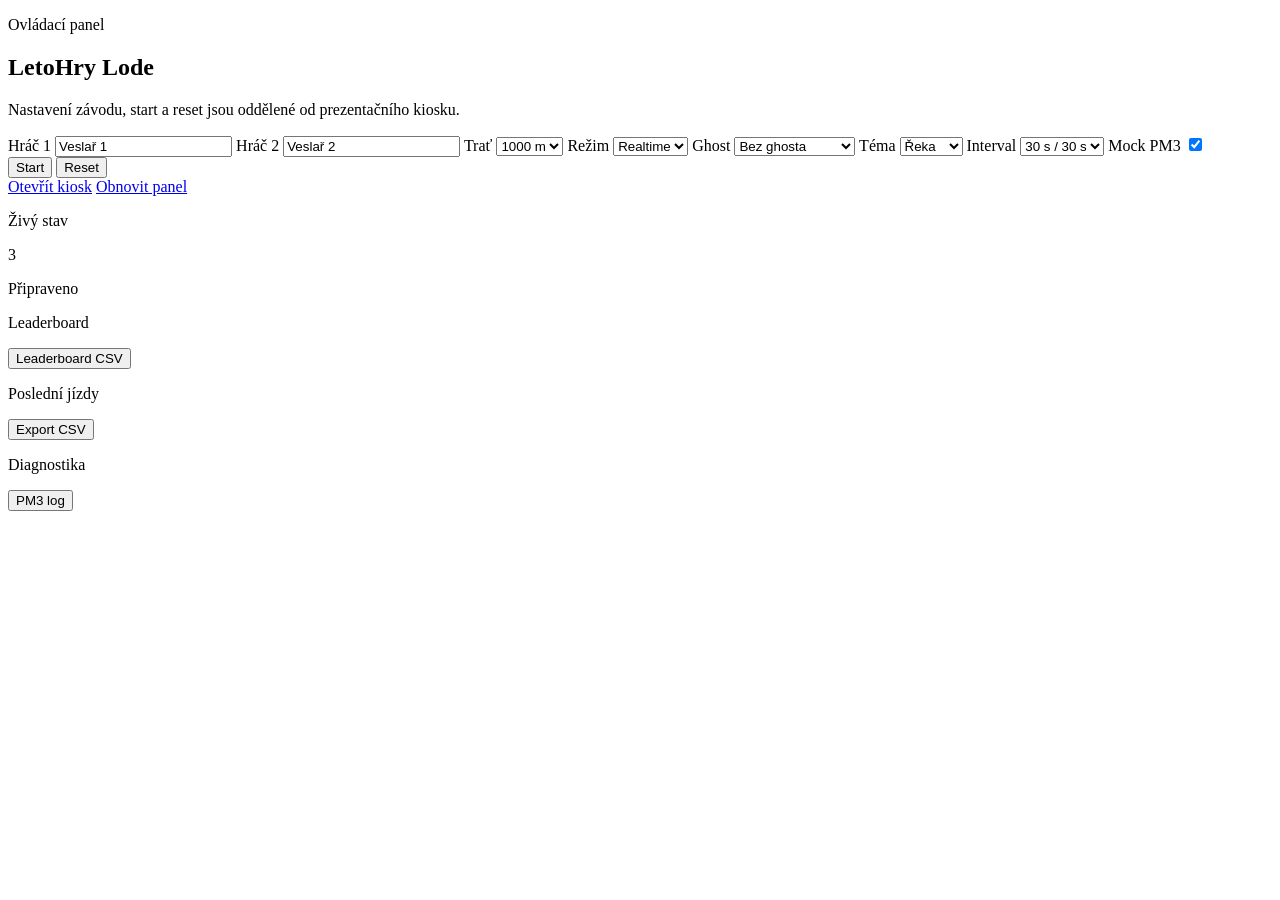
==== frontend/control.html @ 545ff9d8 "update add control panel page" ====
<!doctype html>
<html lang="cs">
  <head>
    <meta charset="utf-8" />
    <meta name="viewport" content="width=device-width, initial-scale=1" />
    <title>LetoHry Lode | Ovládání</title>
    <link rel="preconnect" href="https://fonts.googleapis.com" />
    <link rel="preconnect" href="https://fonts.gstatic.com" crossorigin />
    <link href="https://fonts.googleapis.com/css2?family=Chakra+Petch:wght@400;500;600;700&family=Space+Grotesk:wght@400;500;700&display=swap" rel="stylesheet" />
    <link rel="stylesheet" href="/styles.css" />
  </head>
  <body>
    <main class="app-shell control-shell theme-river" data-theme="river">
      <section class="hud-panel">
        <div>
          <p class="eyebrow">Ovládací panel</p>
          <h1>LetoHry Lode</h1>
          <p class="panel-copy">Nastavení závodu, start a reset jsou oddělené od prezentačního kiosku.</p>
        </div>
        <div class="control-grid">
          <label>
            Hráč 1
            <input id="player1" value="Veslař 1" maxlength="20" />
          </label>
          <label>
            Hráč 2
            <input id="player2" value="Veslař 2" maxlength="20" />
          </label>
          <label>
            Trať
            <select id="distance">
              <option value="500">500 m</option>
              <option value="1000" selected>1000 m</option>
              <option value="2000">2000 m</option>
            </select>
          </label>
          <label>
            Režim
            <select id="mode">
              <option value="realtime">Realtime</option>
              <option value="ghost">Ghost</option>
              <option value="interval">Interval</option>
            </select>
          </label>
          <label>
            Ghost
            <select id="ghostSource">
              <option value="none">Bez ghosta</option>
              <option value="previous">Předchozí výkon</option>
              <option value="personal_best">Osobní rekord</option>
            </select>
          </label>
          <label>
            Téma
            <select id="theme">
              <option value="river">Řeka</option>
              <option value="lake">Jezero</option>
              <option value="night">Noc</option>
            </select>
          </label>
          <label>
            Interval
            <select id="intervalPreset">
              <option value="30,30">30 s / 30 s</option>
              <option value="60,60">60 s / 60 s</option>
            </select>
          </label>
          <label class="toggle-label">
            <span>Mock PM3</span>
            <input id="useMock" type="checkbox" checked />
          </label>
        </div>
        <div class="button-row">
          <button id="startButton" class="primary">Start</button>
          <button id="resetButton">Reset</button>
        </div>
        <div class="button-row utility-row">
          <a class="link-button" href="/" target="_blank" rel="noreferrer">Otevřít kiosk</a>
          <a class="link-button" href="/control">Obnovit panel</a>
        </div>
      </section>

      <section class="admin-layout">
        <section class="status-panel">
          <div class="panel-heading">
            <p class="eyebrow">Živý stav</p>
          </div>
          <div class="status-hero">
            <span id="countdown">3</span>
            <p id="eventLabel">Připraveno</p>
          </div>
          <div class="scoreboard" id="scoreboard"></div>
        </section>

        <section class="history-panel">
          <div>
            <div class="panel-heading">
              <p class="eyebrow">Leaderboard</p>
              <button id="exportLeaderboardCsvButton" class="secondary-action">Leaderboard CSV</button>
            </div>
            <div id="leaderboard"></div>
          </div>
          <div>
            <div class="panel-heading">
              <p class="eyebrow">Poslední jízdy</p>
              <button id="exportCsvButton" class="secondary-action">Export CSV</button>
            </div>
            <div id="history"></div>
          </div>
          <div>
            <div class="panel-heading">
              <p class="eyebrow">Diagnostika</p>
              <button id="exportDiagnosticsButton" class="secondary-action">PM3 log</button>
            </div>
            <div id="diagnostics"></div>
          </div>
        </section>
      </section>
    </main>

    <script src="/app.js" type="module"></script>
  </body>
</html>
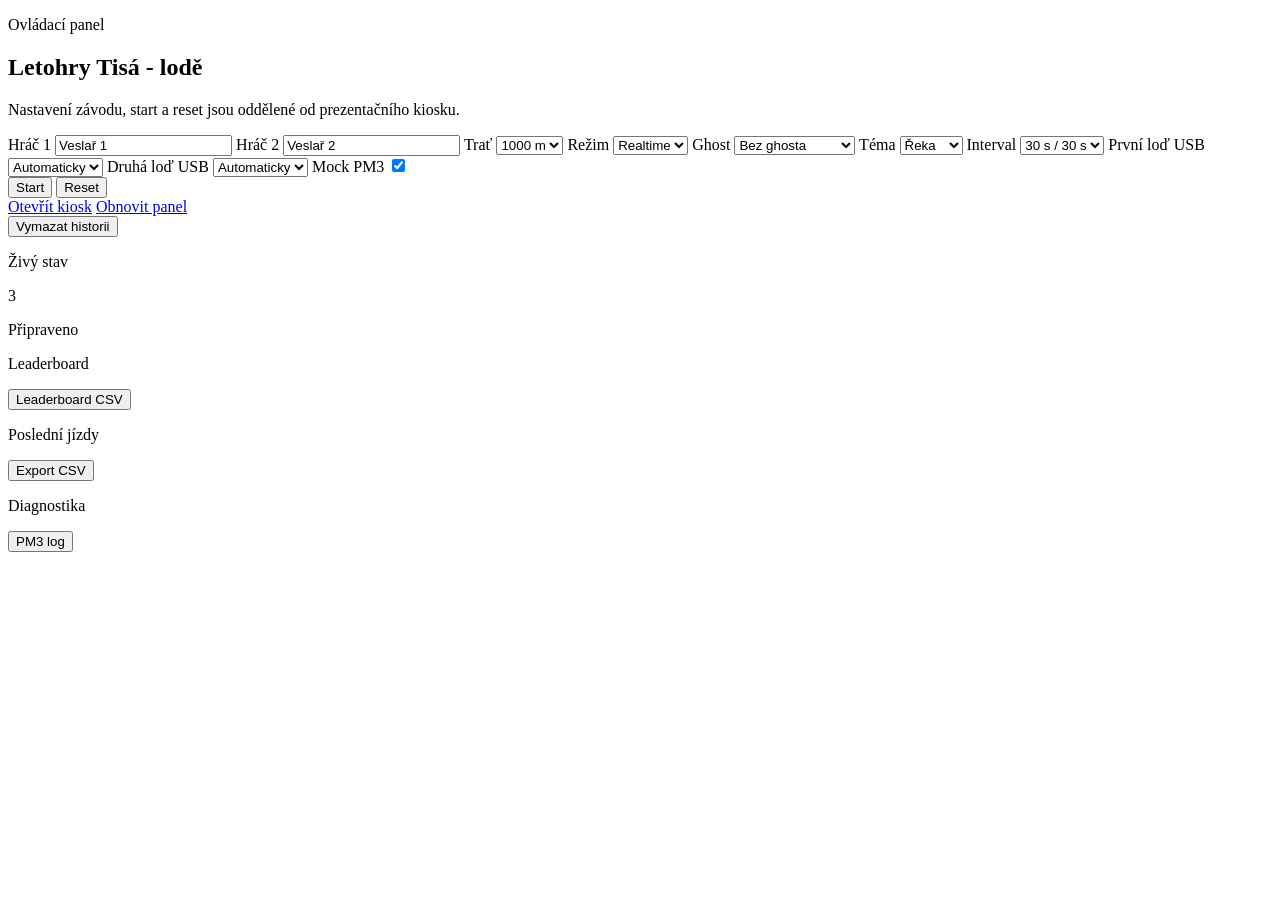
==== commit 1c56caab: "update front and back" ====
--- a/frontend/control.html
+++ b/frontend/control.html
@@ -3,7 +3,7 @@
   <head>
     <meta charset="utf-8" />
     <meta name="viewport" content="width=device-width, initial-scale=1" />
-    <title>LetoHry Lode | Ovládání</title>
+    <title>Letohry Tisá - lodě | Ovládání</title>
     <link rel="preconnect" href="https://fonts.googleapis.com" />
     <link rel="preconnect" href="https://fonts.gstatic.com" crossorigin />
     <link href="https://fonts.googleapis.com/css2?family=Chakra+Petch:wght@400;500;600;700&family=Space+Grotesk:wght@400;500;700&display=swap" rel="stylesheet" />
@@ -14,7 +14,7 @@
       <section class="hud-panel">
         <div>
           <p class="eyebrow">Ovládací panel</p>
-          <h1>LetoHry Lode</h1>
+          <h1>Letohry Tisá - lodě</h1>
           <p class="panel-copy">Nastavení závodu, start a reset jsou oddělené od prezentačního kiosku.</p>
         </div>
         <div class="control-grid">
@@ -65,6 +65,18 @@
               <option value="60,60">60 s / 60 s</option>
             </select>
           </label>
+          <label>
+            První loď USB
+            <select id="serialPort1">
+              <option value="">Automaticky</option>
+            </select>
+          </label>
+          <label>
+            Druhá loď USB
+            <select id="serialPort2">
+              <option value="">Automaticky</option>
+            </select>
+          </label>
           <label class="toggle-label">
             <span>Mock PM3</span>
             <input id="useMock" type="checkbox" checked />
@@ -77,6 +89,9 @@
         <div class="button-row utility-row">
           <a class="link-button" href="/" target="_blank" rel="noreferrer">Otevřít kiosk</a>
           <a class="link-button" href="/control">Obnovit panel</a>
+        </div>
+        <div class="button-row utility-row single-row">
+          <button id="clearHistoryButton" type="button">Vymazat historii</button>
         </div>
       </section>
 
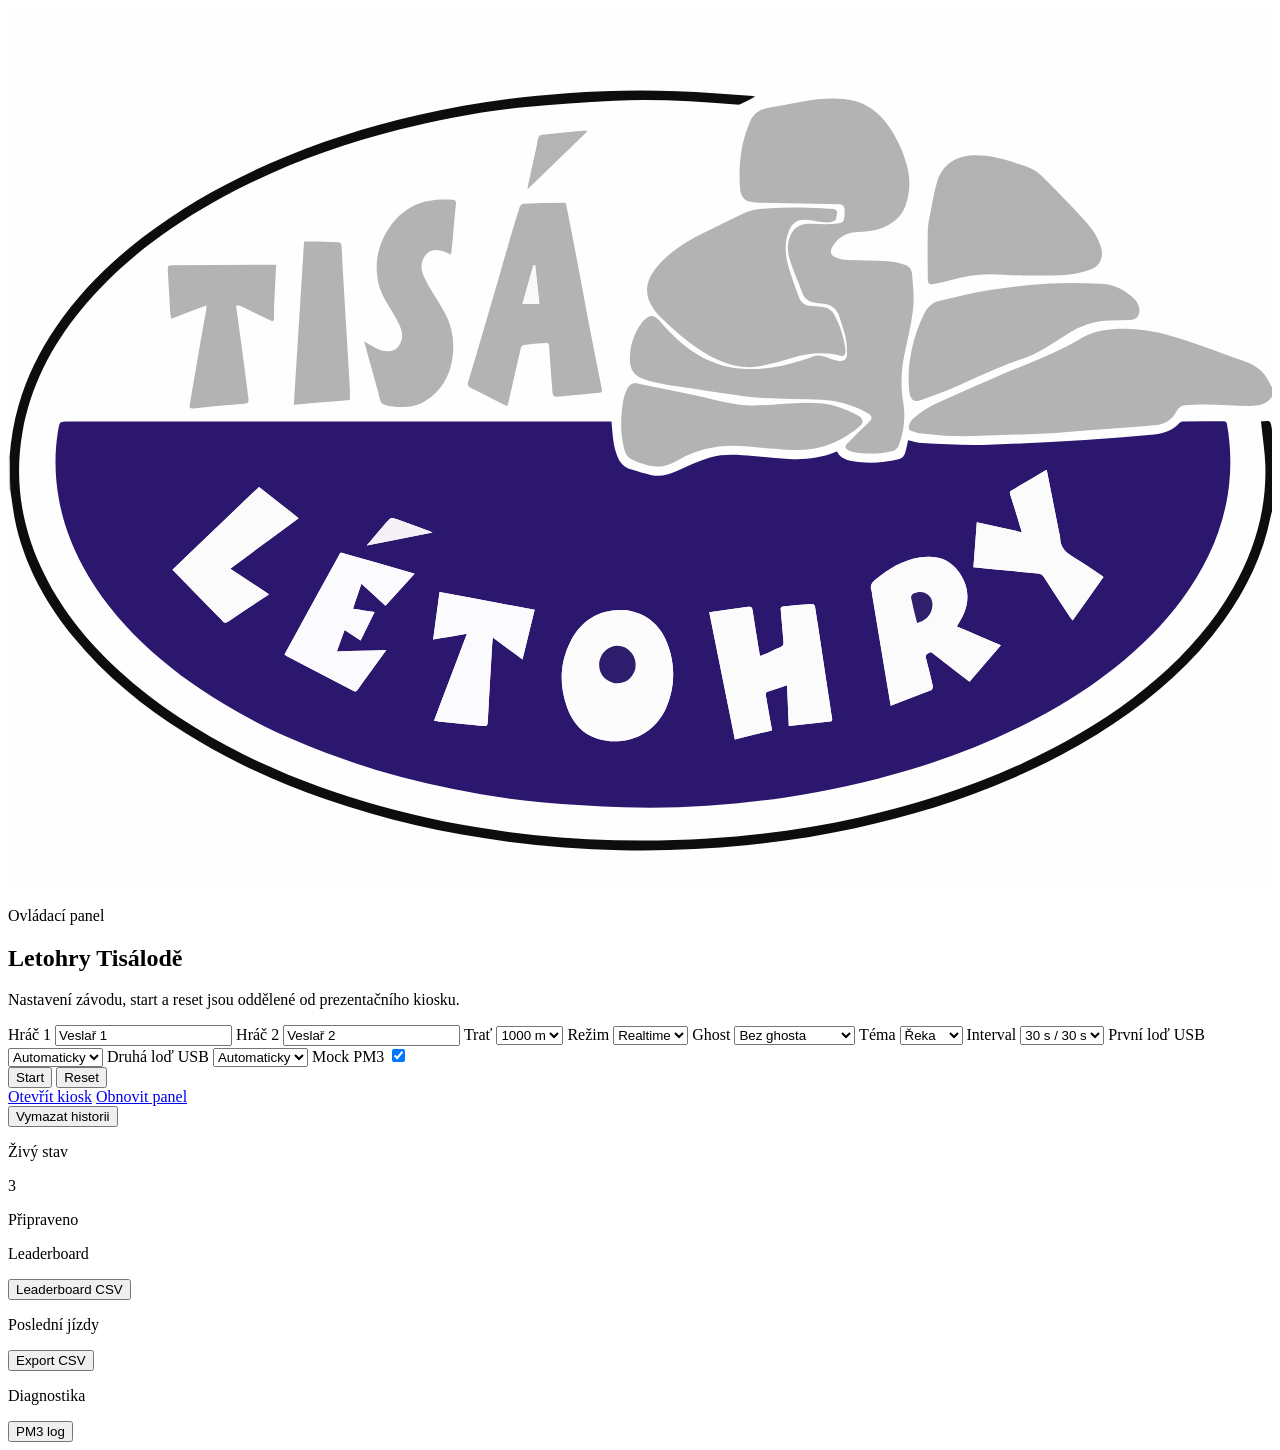
==== commit e0b39d2f: "update" ====
--- a/frontend/control.html
+++ b/frontend/control.html
@@ -12,10 +12,13 @@
   <body>
     <main class="app-shell control-shell theme-river" data-theme="river">
       <section class="hud-panel">
-        <div>
+        <div class="brand-lockup brand-lockup-control">
+          <img class="brand-logo" src="/logo.svg" alt="Letohry Tisá - lodě" />
+          <div>
           <p class="eyebrow">Ovládací panel</p>
-          <h1>Letohry Tisá - lodě</h1>
+          <h1 class="brand-title"><span>Letohry Tisá</span><span>lodě</span></h1>
           <p class="panel-copy">Nastavení závodu, start a reset jsou oddělené od prezentačního kiosku.</p>
+          </div>
         </div>
         <div class="control-grid">
           <label>
@@ -101,8 +104,10 @@
             <p class="eyebrow">Živý stav</p>
           </div>
           <div class="status-hero">
-            <span id="countdown">3</span>
-            <p id="eventLabel">Připraveno</p>
+            <div class="overlay-card" id="overlayCard">
+              <span id="countdown">3</span>
+              <p id="eventLabel">Připraveno</p>
+            </div>
           </div>
           <div class="scoreboard" id="scoreboard"></div>
         </section>
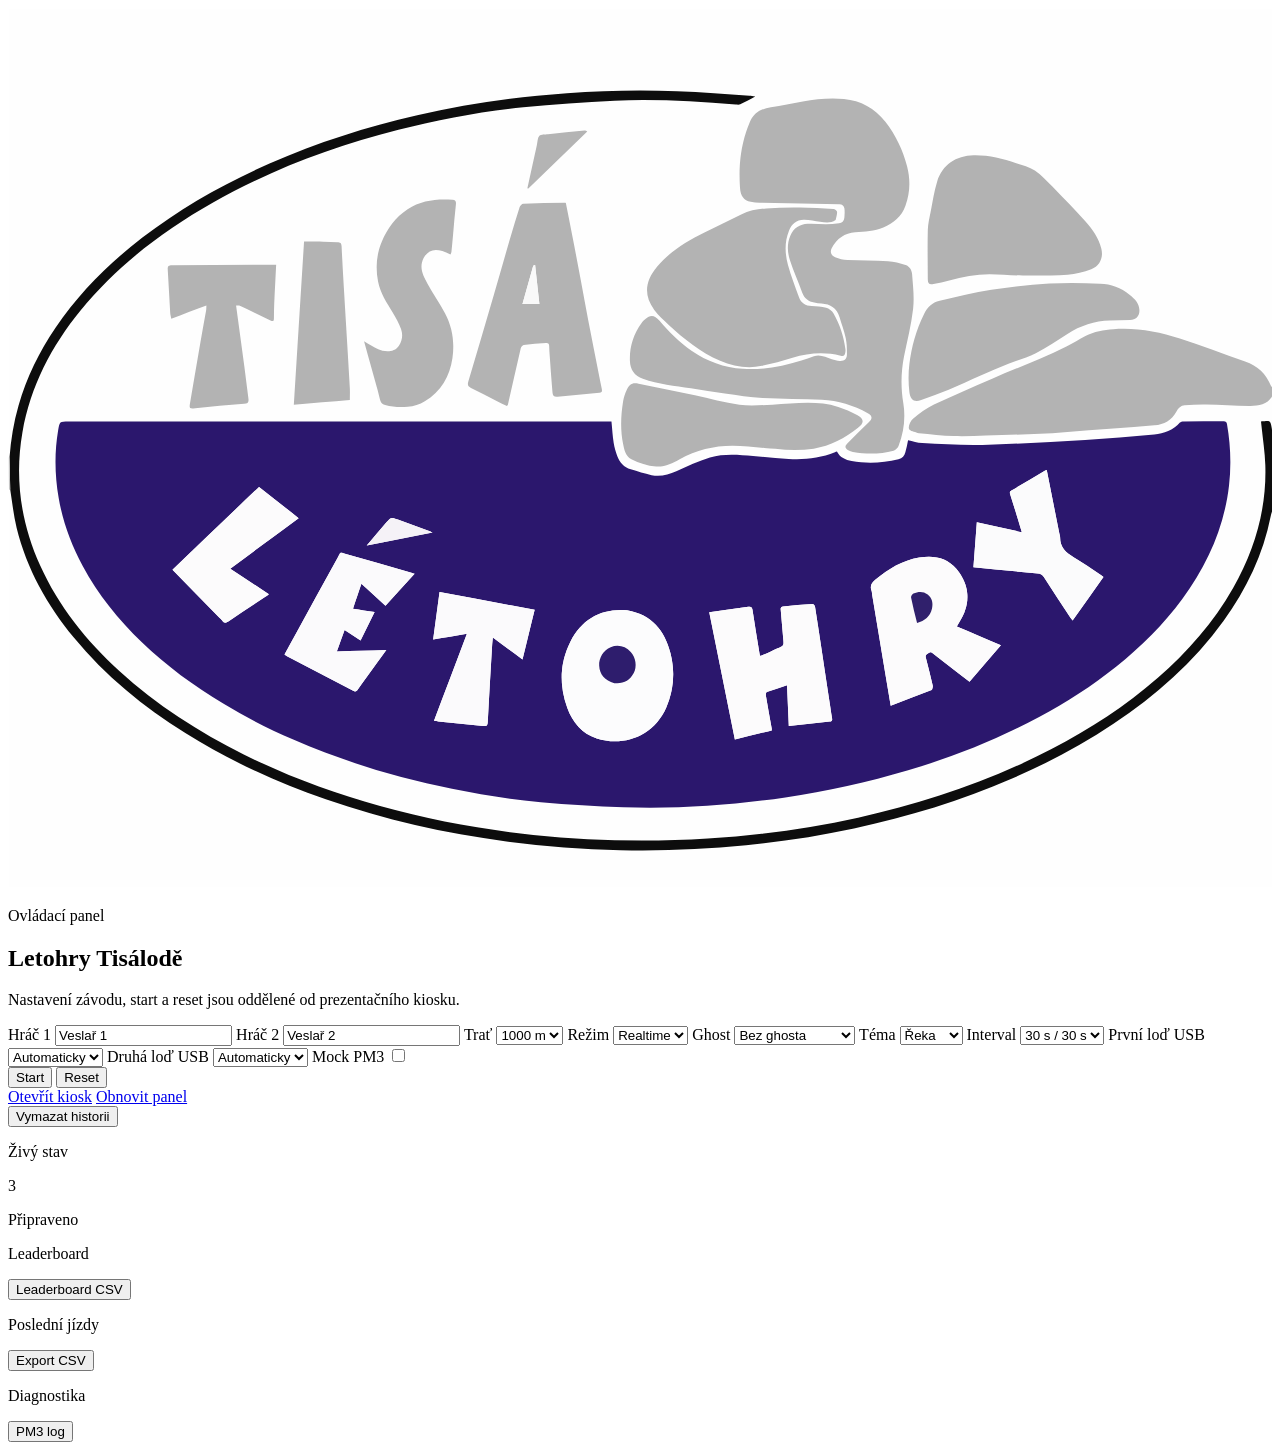
==== commit fa8cc1f2: "ss" ====
--- a/frontend/control.html
+++ b/frontend/control.html
@@ -25,7 +25,7 @@
             Hráč 1
             <input id="player1" value="Veslař 1" maxlength="20" />
           </label>
-          <label>
+          <label id="player2Label" class="non-ghost-mode-only">
             Hráč 2
             <input id="player2" value="Veslař 2" maxlength="20" />
           </label>
@@ -45,7 +45,7 @@
               <option value="interval">Interval</option>
             </select>
           </label>
-          <label>
+          <label id="ghostSourceLabel" class="ghost-mode-only">
             Ghost
             <select id="ghostSource">
               <option value="none">Bez ghosta</option>
@@ -61,7 +61,7 @@
               <option value="night">Noc</option>
             </select>
           </label>
-          <label>
+          <label class="non-ghost-mode-only">
             Interval
             <select id="intervalPreset">
               <option value="30,30">30 s / 30 s</option>
@@ -74,7 +74,7 @@
               <option value="">Automaticky</option>
             </select>
           </label>
-          <label>
+          <label class="non-ghost-mode-only">
             Druhá loď USB
             <select id="serialPort2">
               <option value="">Automaticky</option>
@@ -82,7 +82,7 @@
           </label>
           <label class="toggle-label">
             <span>Mock PM3</span>
-            <input id="useMock" type="checkbox" checked />
+            <input id="useMock" type="checkbox" />
           </label>
         </div>
         <div class="button-row">
